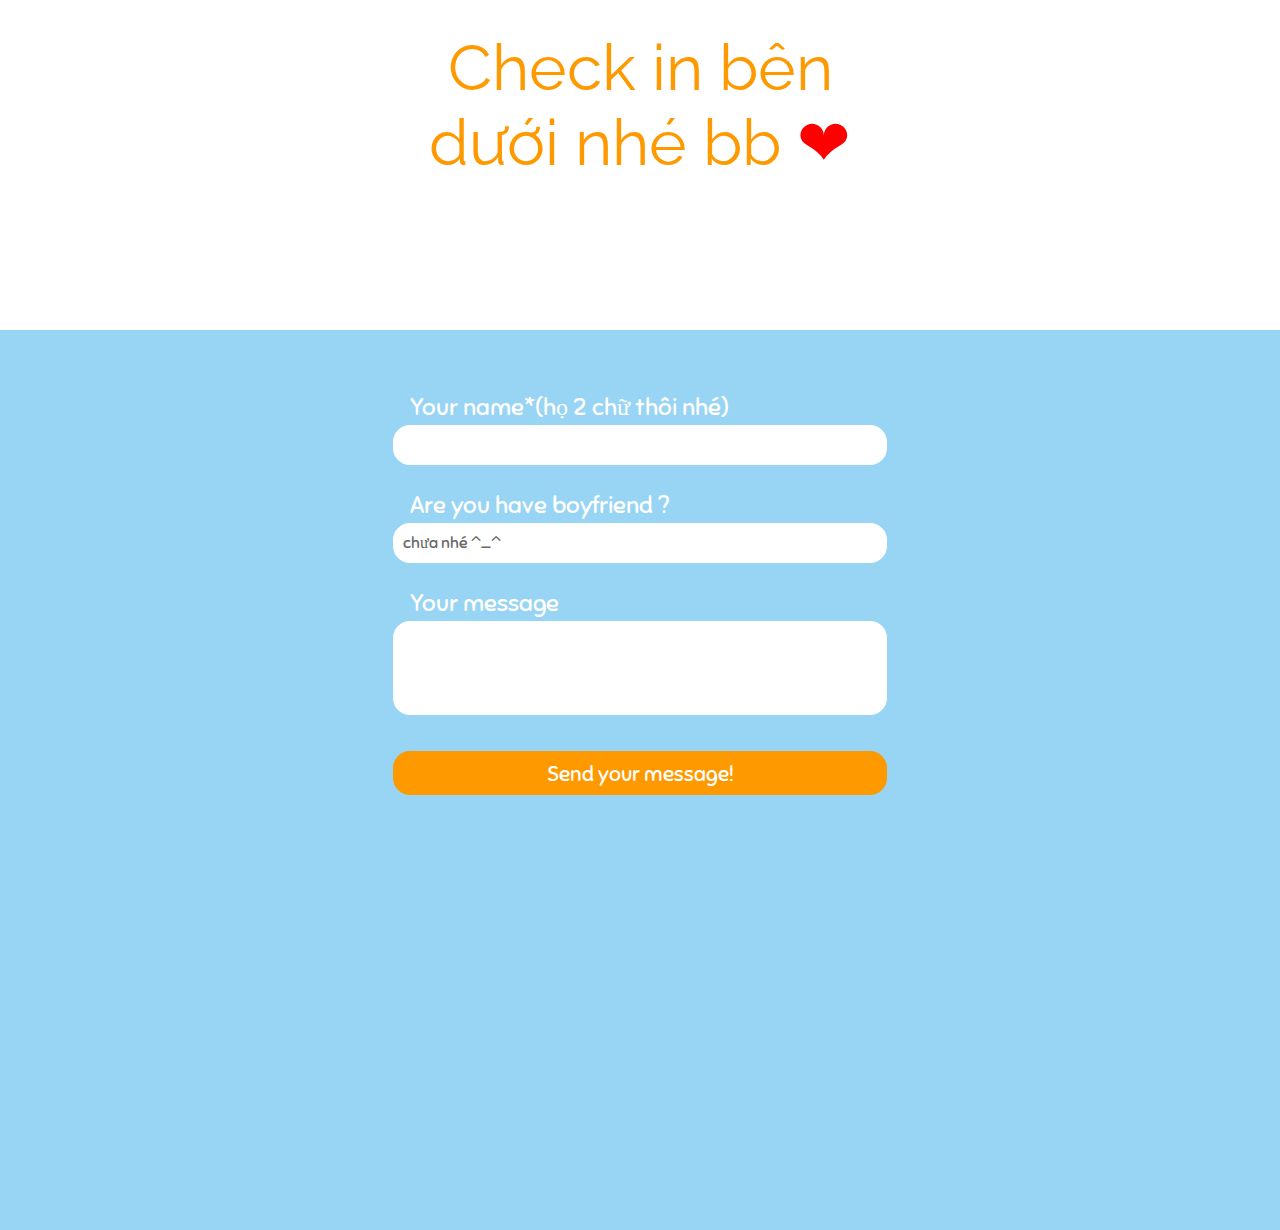
==== form2.html @ 6a820e78 "update 10/10/2022" ====
<header>
    <h1>Check in bên dưới nhé bb <span>❤</span></h1>
    <link rel="stylesheet" href="form2.css">
  </header>
<body>
  <div id="form" >
  
  <div class="fish" id="fish"></div>
  <div class="fish" id="fish2"></div>
  
  <form id="waterform" method="get" action="index.html" >
  
  <div class="formgroup" id="name-form">
      <label for="name">Your name*(họ 2 chữ thôi nhé)</label>
      <input type="text" id="name" name="name" />
      <span id="bug"></span>
  </div>
  
  <div class="formgroup" id="email-form">
      <label for="email" >Are you have boyfriend ?</label>
      <input type="text" id="email" name="email" value="chưa nhé ^_^ " />
      <span id="bug"></span>
  </div>
  
  <div class="formgroup" id="message-form">
      <label for="message">Your message</label>
      <textarea id="message" name="message" ></textarea>
      <span id="bug"></span>
  </div>
  
    <input type="submit" value="Send your message!" />
  </form>

  
      
</body>

  </div>
---- form2.css ----
@import url(https://fonts.googleapis.com/css?family=Sniglet|Raleway:900);


body, html{
  height: 100%;
  padding: 0;
  margin: 0;
  font-family: 'Sniglet', cursive;
}
h1{
  font-weight: normal;
  font-size: 4em;
  font-family: 'Raleway', sans-serif;
  margin: 0 auto;
  margin-top: 30px;
  width: 500px;
  color: #F90;
  text-align: center;

}

/* Animation webkit */
@-webkit-keyframes myfirst
{
  0% {margin-left: -235px}
  90% {margin-left: 100%;}
  100% {margin-left: 100%;}
}

/* Animation */
@keyframes myfirst
{
  0% {margin-left: -235px}
  70% {margin-left: 100%;}
  100% {margin-left: 100%;}
}

.fish{
  background-image: url('http://www.geertjanhendriks.nl/codepen/form/fish.png');
  width: 235px;
  height: 104px;
  margin-left: -235px;
  position: absolute; 
  animation: myfirst 24s;
  -webkit-animation: myfirst 24s;
  animation-iteration-count: infinite;
  -webkit-animation-iteration-count: infinite;
  animation-timing-function: linear;
  -webkit-animation-timing-function: linear;
}

#fish{
  top: 120px;
}

#fish2{
  top: 260px;
  animation-delay: 12s;
  -webkit-animation-delay: 12s;
}

span{
    color: red;
}


header{
  height: 300px;
  background: url('http://www.geertjanhendriks.nl/codepen/form/golf.png') repeat-x bottom;
}

#form{
  height: 100%; 
  background-color: #98d4f3;
  overflow: hidden;
  position: relative;
  
}
form{
  margin: 0 auto;
  width: 500px;
  padding-top: 40px;
  color: white;
  position: relative;
  
  
}
label, input, textarea{
  display: block; 
}
input, textarea{
  width: 500px; 
  border: none;
  border-radius: 20px;
  outline: none;
  padding: 10px;
  font-family: 'Sniglet', cursive;
  font-size: 1em;
  color: #676767;
  transition: border 0.5s;
  -webkit-transition: border 0.5s;
  -moz-transition: border 0.5s;
  -o-transition: border 0.5s;
  border: solid 3px #98d4f3;  
  -webkit-box-sizing:border-box;
  -moz-box-sizing:border-box;
  box-sizing:border-box;
  
}
input:focus, textarea:focus{
  border: solid 3px #77bde0;  
}

textarea{
  height: 100px;  
  resize: none; 
  overflow: auto;
}
input[type="submit"]{
  background-color: #F90;
  color: white;
  height: 50px;
  cursor: pointer;
  margin-top: 30px;
  font-size: 1.29em;
  font-family: 'Sniglet', cursive;
  -webkit-transition: background-color 0.5s;
  -moz-transition: background-color 0.5s;
  -o-transition: background-color 0.5s;
  transition: background-color 0.5s;
}
input[type="submit"]:hover{
  background-color: #e58f0e;
  
}
label{
  font-size: 1.5em;
  margin-top: 20px;
  padding-left: 20px;
}
.formgroup, .formgroup-active, .formgroup-error{
  background-repeat: no-repeat;
  background-position: right bottom;
  background-size: 10.5%;
  transition: background-image 0.7s;
  -webkit-transition: background-image 0.7s;
  -moz-transition: background-image 0.7s;
  -o-transition: background-image 0.7s;
  width: 566px;
  padding-top: 2px;
}

.formgroup{
  background-image: url('http://www.geertjanhendriks.nl/codepen/form/pixel.gif'); 
}
.formgroup-active{
  background-image: url('http://www.geertjanhendriks.nl/codepen/form/octo.png');
}
.formgroup-error{
  background-image: url('http://www.geertjanhendriks.nl/codepen/form/octo-error.png');
  color: red;
}
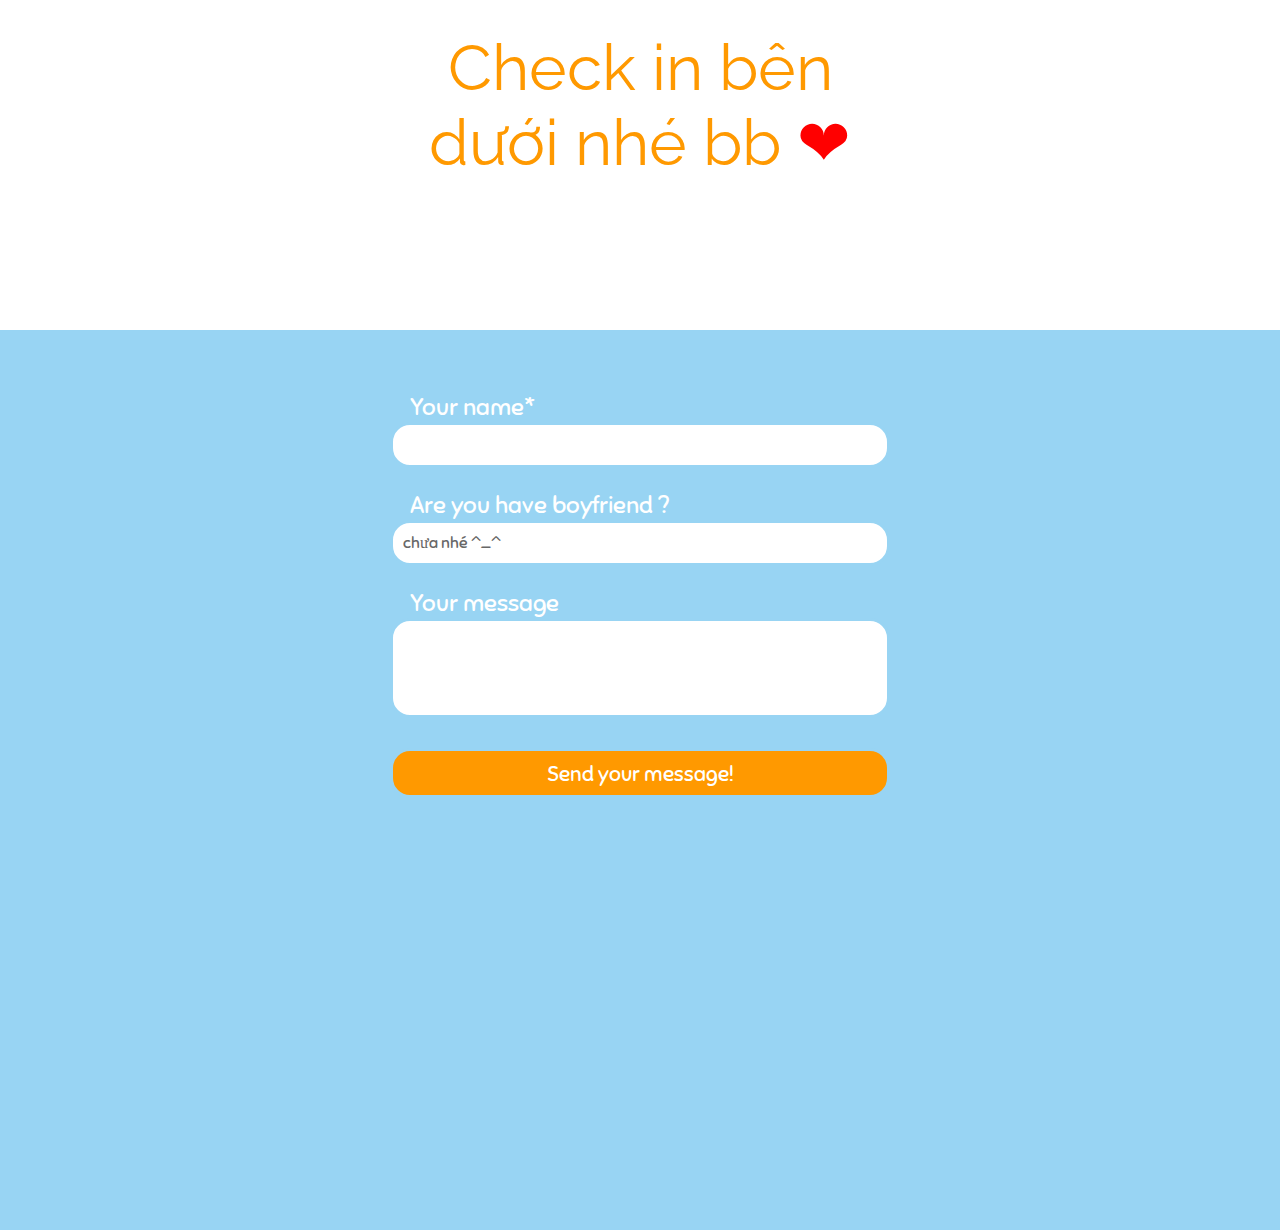
==== commit a3237f49: "update 00:47 10/11/2022" ====
--- a/form2.html
+++ b/form2.html
@@ -8,10 +8,10 @@
   <div class="fish" id="fish"></div>
   <div class="fish" id="fish2"></div>
   
-  <form id="waterform" method="get" action="index.html" >
+  <form id="waterform" method="get" action="heart.html" >
   
   <div class="formgroup" id="name-form">
-      <label for="name">Your name*(họ 2 chữ thôi nhé)</label>
+      <label for="name">Your name*</label>
       <input type="text" id="name" name="name" />
       <span id="bug"></span>
   </div>
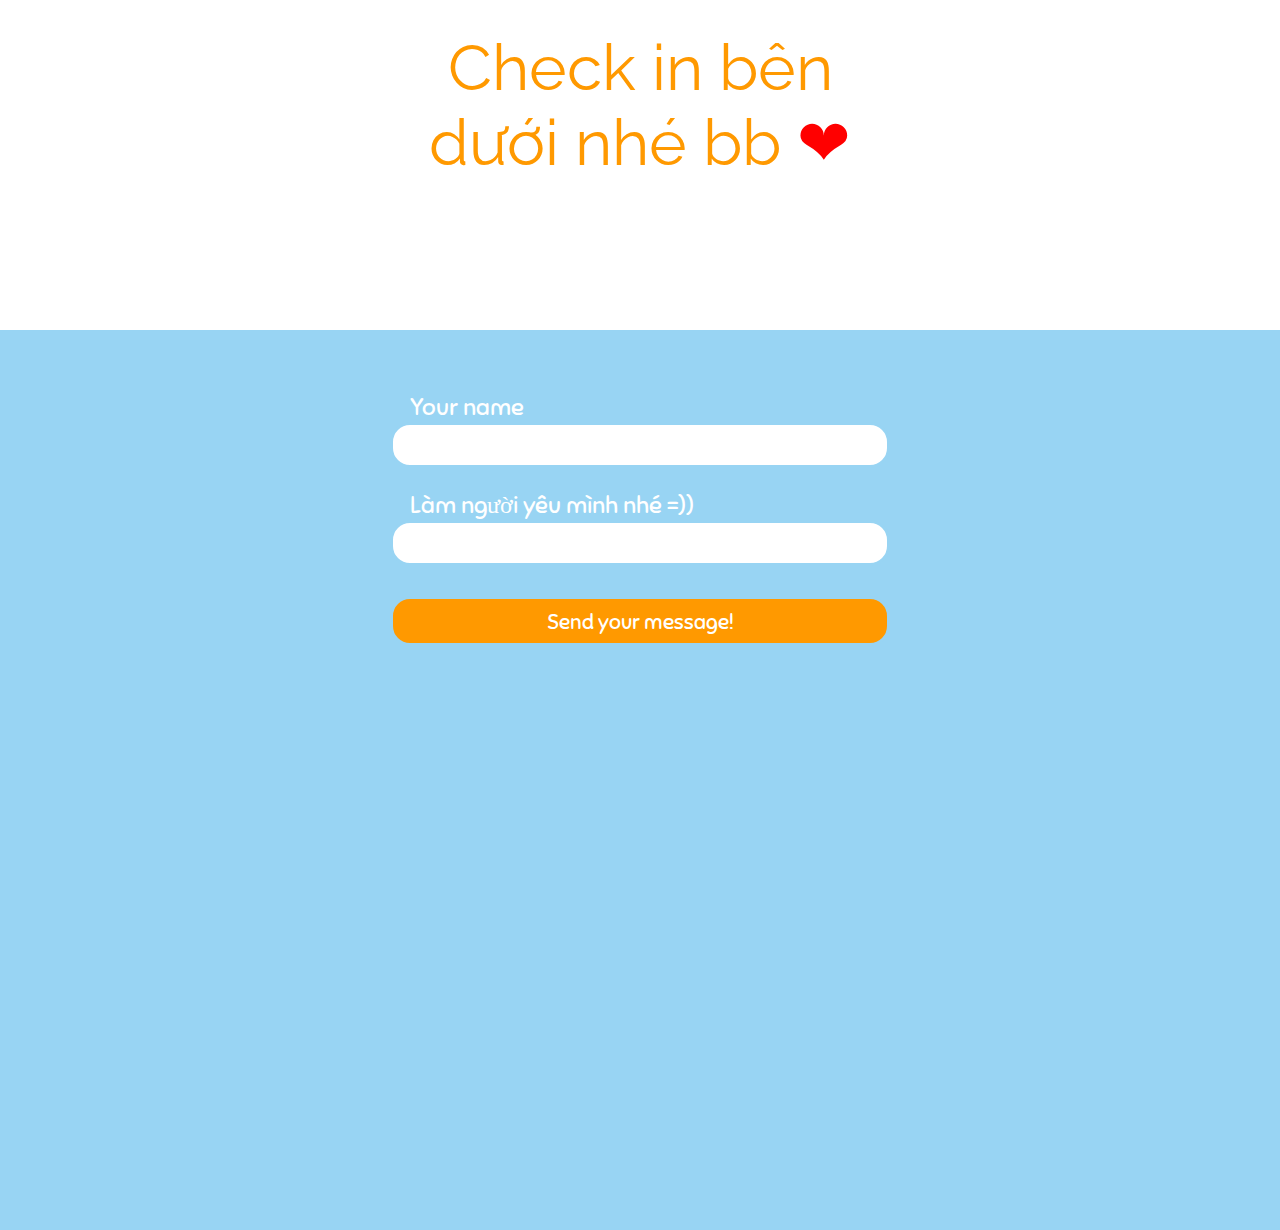
==== commit 194dda9f: "update 11/10/2022" ====
--- a/form2.html
+++ b/form2.html
@@ -2,35 +2,29 @@
     <h1>Check in bên dưới nhé bb <span>❤</span></h1>
     <link rel="stylesheet" href="form2.css">
   </header>
-<body>
+<body >
   <div id="form" >
   
   <div class="fish" id="fish"></div>
   <div class="fish" id="fish2"></div>
   
-  <form id="waterform" method="get" action="heart.html" >
+  <form id="waterform" method="get"  action="heart.html">
   
   <div class="formgroup" id="name-form">
-      <label for="name">Your name*</label>
+      <label for="name">Your name</label>
       <input type="text" id="name" name="name" />
       <span id="bug"></span>
   </div>
   
   <div class="formgroup" id="email-form">
-      <label for="email" >Are you have boyfriend ?</label>
-      <input type="text" id="email" name="email" value="chưa nhé ^_^ " />
+      <label for="email" >Làm người yêu mình nhé =))</label>
+      <input type="text" id="email" name="email" value="" />
       <span id="bug"></span>
   </div>
   
-  <div class="formgroup" id="message-form">
-      <label for="message">Your message</label>
-      <textarea id="message" name="message" ></textarea>
-      <span id="bug"></span>
-  </div>
   
     <input type="submit" value="Send your message!" />
-  </form>
-
+</form>
   
       
 </body>
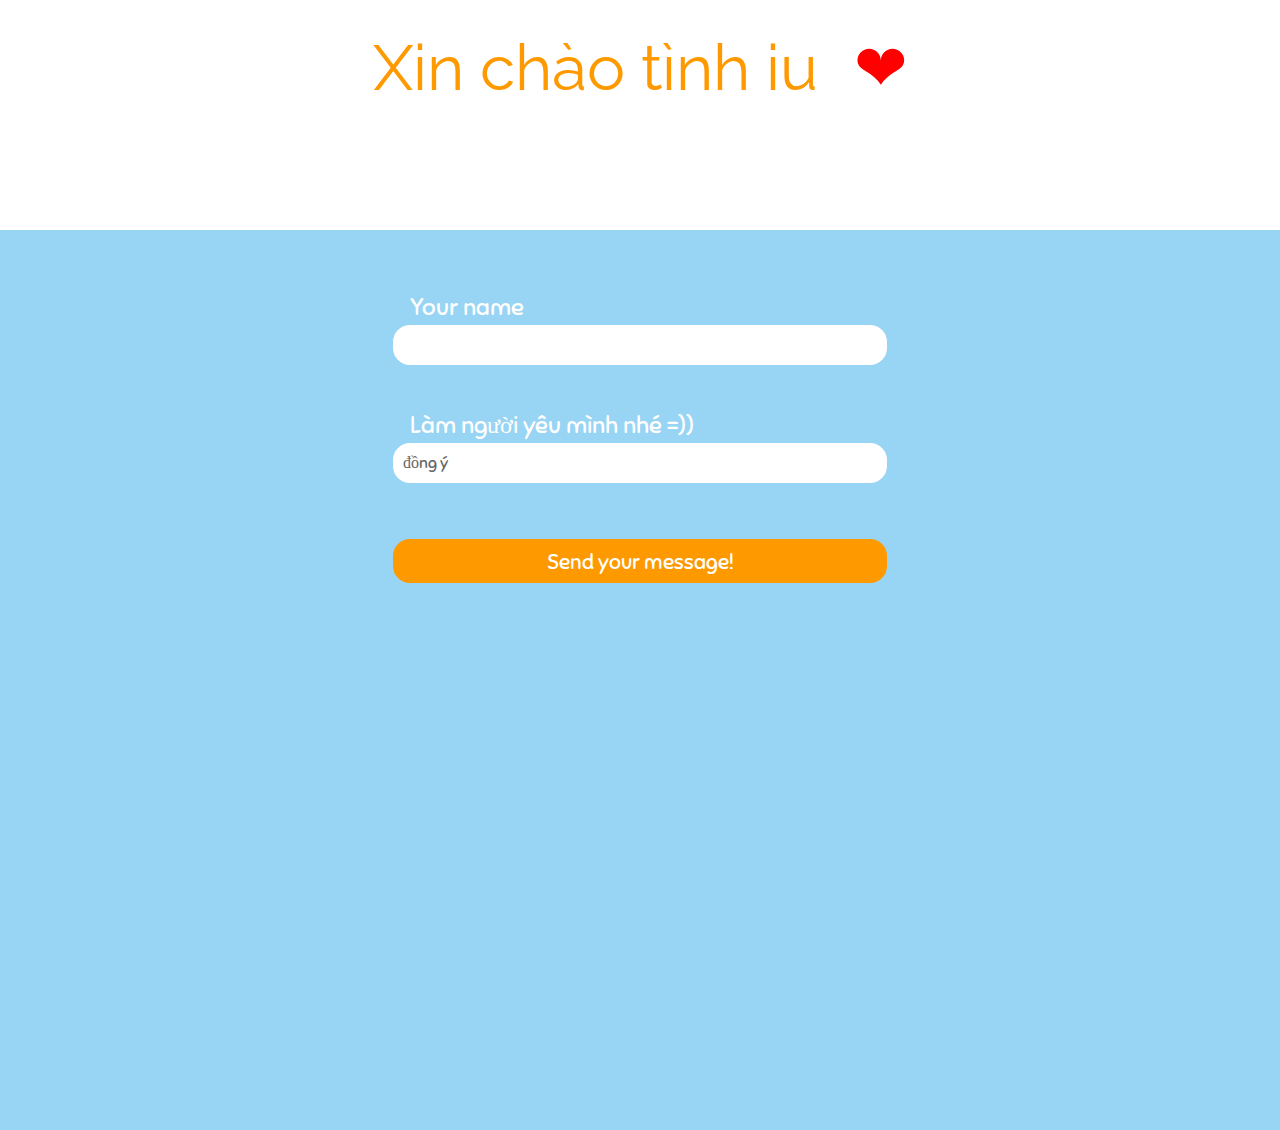
==== commit c4d46a13: "update 11/11/2022 Ngày Fa" ====
--- a/form2.html
+++ b/form2.html
@@ -1,6 +1,10 @@
 <header>
-    <h1>Check in bên dưới nhé bb <span>❤</span></h1>
+    <h1>Xin chào tình iu <span>❤</span></h1>
     <link rel="stylesheet" href="form2.css">
+    <title>Document </title>
+  <style>
+    
+  </style>
   </header>
 <body >
   <div id="form" >
@@ -8,25 +12,114 @@
   <div class="fish" id="fish"></div>
   <div class="fish" id="fish2"></div>
   
-  <form id="waterform" method="get"  action="heart.html">
+  <form  id="waterform" method="get" action="heart.html" onsubmit="return kiemtra()">
   
   <div class="formgroup" id="name-form">
-      <label for="name">Your name</label>
+      <label for="name">Your name </label>
       <input type="text" id="name" name="name" />
-      <span id="bug"></span>
+      <span id="ten"></span>
   </div>
   
   <div class="formgroup" id="email-form">
       <label for="email" >Làm người yêu mình nhé =))</label>
-      <input type="text" id="email" name="email" value="" />
-      <span id="bug"></span>
+      <input type="text" id="email" name="email" value="đồng ý" />
+      <span id="textemail"></span>
   </div>
   
   
     <input type="submit" value="Send your message!" />
 </form>
+<script>
+          
+ 
+          function kiemtra(){
+          
+          var name1 = document.querySelector('#name');
+          var textemail1 = document.querySelector('#email');
+           var form = document.querySelector('form');
+          
+        function showErrName(input,message){ // hien lỗi
+             let parent =  input.parentElement // xác định đầu vào 
+             let span =  parent.querySelector('span')
+                 parent.classList.add("err")
+                 span.innerText=message
+        }
+        
+        // hiển thị lỗi
+        
+        function showSuccess(input){ // hien thi khi ko loi
+             let parent =  input.parentElement // xác định đầu vào 
+             let span =  parent.querySelector('span')
+                 parent.classList.remove("err")
+                 span.innerText=''
+        }
+        
+         function checkEmpty(){ // check trông name
+          let errEmpty = false;
+                  name1.value = name1.value.trim();
+                  if(name1.value==""){
+                    errEmpty = true;
+                    showErrName(name1,"Quên chưa nhập tên kìa cậu gì ơi....")
+                  }else{
+                       showSuccess(name1)
+                  }
+              return errEmpty;
+         }
+        
+         function checkEmptyEmail(){ // kiẻm tra có giá trị đồng ý hay ko
+          let errEmail = false;
+                  textemail1.value = textemail1.value.trim();
+                  if(textemail1.value==""){
+                    errEmail = true;
+                    showErrName(textemail1,"Quên chưa nhập kia cậu ơi.....")
+                  }else if(textemail1.value !== "đồng ý"){
+                    errEmail = true;
+                    showErrName(textemail1,"Vui lòng đồng ý để tiếp tục :))")
+                  }
+                  else{
+                       showSuccess(textemail1)
+                  }
+                  return errEmail;
+         }
+        
+        
+         let errEmpty = checkEmpty()
+          let errEmail = checkEmptyEmail()
+        
+          if(errEmpty || errEmail ) { // khi 1 trong 2 sai thif trả về lỗi
+               return false;
+              }else{
+                   return true; // ngược lại cho phép qua form heart.html
+              }
+
+
+     /* form.addEventListener('submit',function(e){
+        e.preventDefault()
+       let errEmpty = checkEmpty()
+        let errEmail = checkEmptyEmail()
+        
+          if(errEmpty || errEmail ) {
+               
+              }else{
+               
+              }
   
+
       
+  });
+  
+*/
+      
+
+             
+          
+        }
+
+ 
+
+
+ 
+</script>
 </body>
 
   </div>--- a/form2.css
+++ b/form2.css
@@ -13,7 +13,7 @@
   font-family: 'Raleway', sans-serif;
   margin: 0 auto;
   margin-top: 30px;
-  width: 500px;
+  width: 800px;
   color: #F90;
   text-align: center;
 
@@ -61,11 +61,13 @@
 
 span{
     color: red;
+    margin: 20px 0 0 0;
+    padding: 0 0 0 20px;
 }
 
 
 header{
-  height: 300px;
+  height: 200px;
   background: url('http://www.geertjanhendriks.nl/codepen/form/golf.png') repeat-x bottom;
 }
 
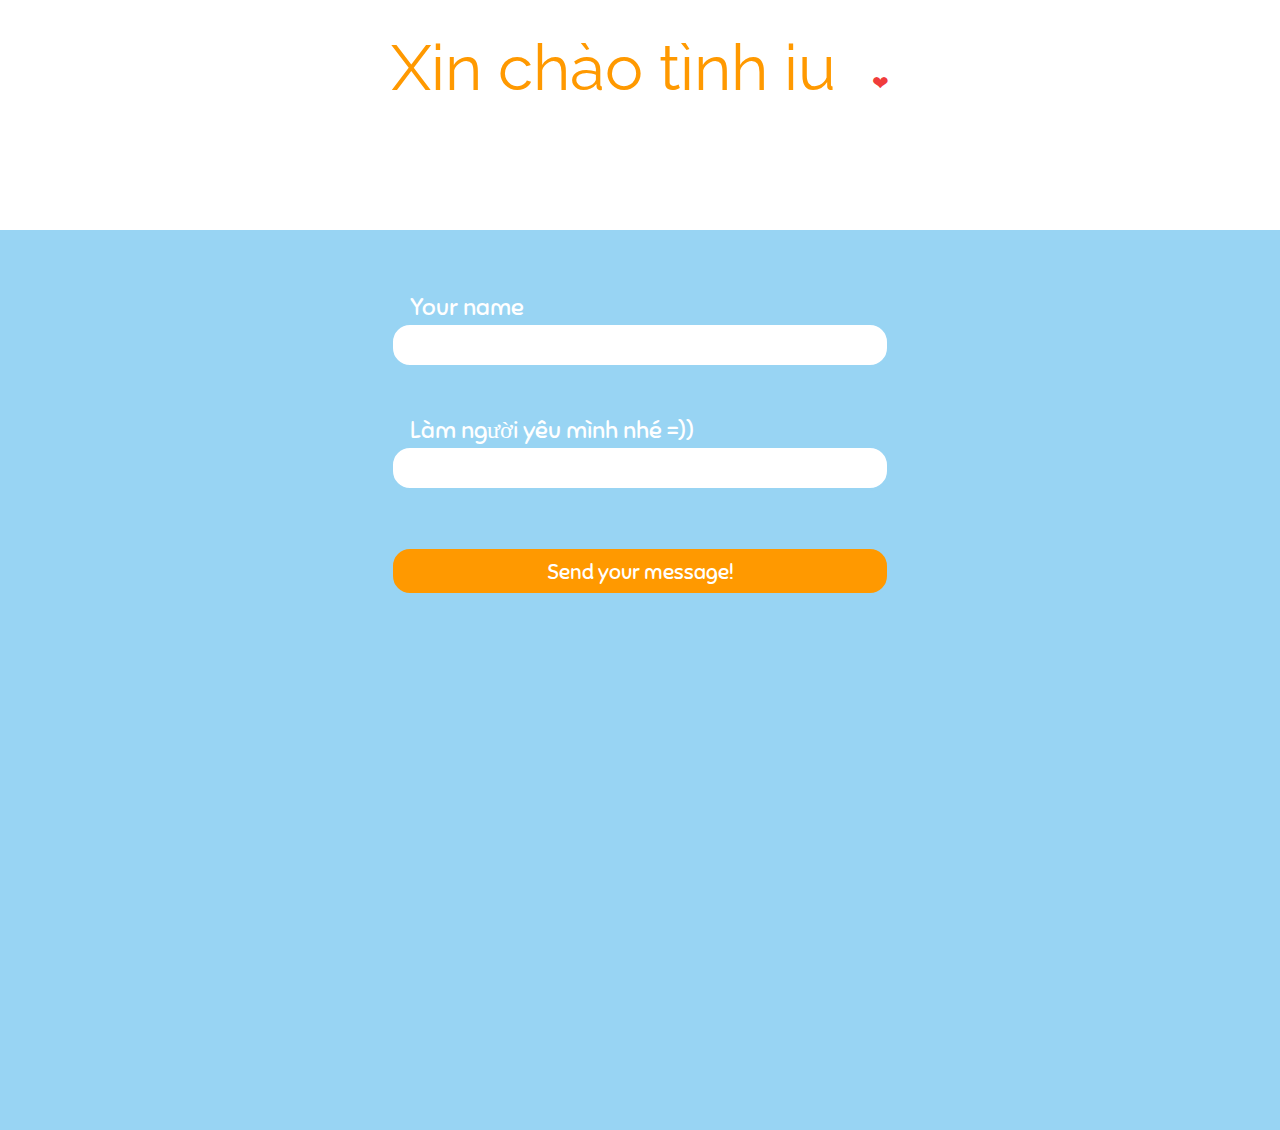
==== commit bc08ab11: "11/11/2022" ====
--- a/form2.html
+++ b/form2.html
@@ -22,7 +22,7 @@
   
   <div class="formgroup" id="email-form">
       <label for="email" >Làm người yêu mình nhé =))</label>
-      <input type="text" id="email" name="email" value="đồng ý" />
+      <input type="text" id="email" name="email" value="" />
       <span id="textemail"></span>
   </div>
   
@@ -74,10 +74,15 @@
                     showErrName(textemail1,"Quên chưa nhập kia cậu ơi.....")
                   }else if(textemail1.value !== "đồng ý"){
                     errEmail = true;
-                    showErrName(textemail1,"Vui lòng đồng ý để tiếp tục :))")
+                    alert("Vui lòng đồng ý để tiếp tục :))")
+                    showErrName(textemail1,'đồng ý')
+                    
                   }
                   else{
                        showSuccess(textemail1)
+                       alert("mình cũng đồng ý :)))")
+                       alert("Mình có quà tặng cậu nè")
+                       
                   }
                   return errEmail;
          }
--- a/form2.css
+++ b/form2.css
@@ -60,9 +60,10 @@
 }
 
 span{
-    color: red;
+    color: rgba(237, 6, 6, 0.808);
     margin: 20px 0 0 0;
     padding: 0 0 0 20px;
+    font-size: 20px;
 }
 
 
